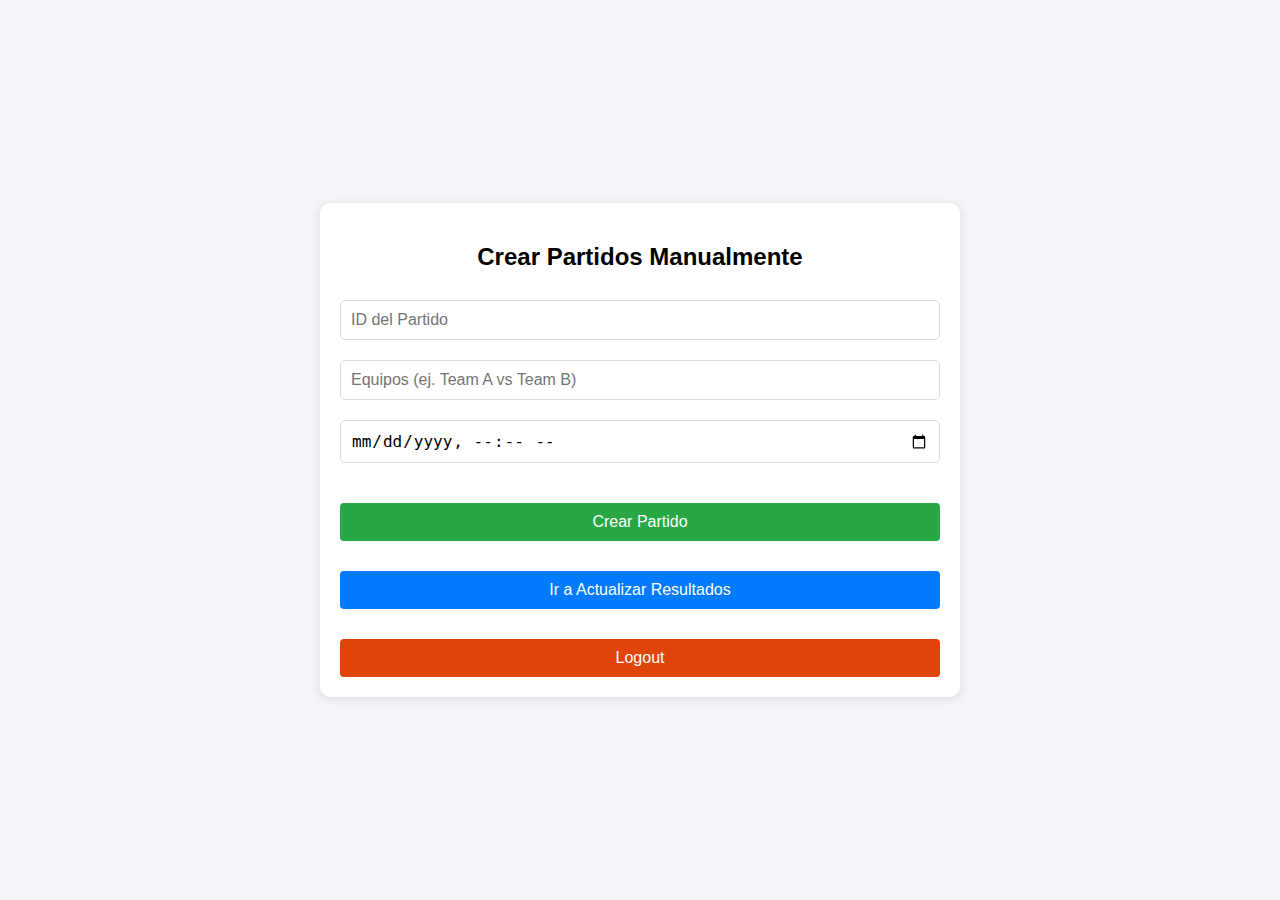
==== terraform/templates/html/admin.html @ ec5d1fa0 "Initial commit" ====
<!DOCTYPE html>
<html lang="en">
<head>
    <meta charset="UTF-8">
    <meta name="viewport" content="width=device-width, initial-scale=1.0">
    <title>Administrar Partidos</title>
    <link rel="stylesheet" href="../css/styles.css">
</head>
<body>
    <div class="admin-container">
        <h2>Crear Partidos Manualmente</h2>
        <input type="text" id="match_id" placeholder="ID del Partido" required>
        <input type="text" id="teams" placeholder="Equipos (ej. Team A vs Team B)" required>
        <input type="datetime-local" id="match_date" required>
        <button class="update-results-btn button-green" id="creat-match-button">Crear Partido</button>

        <!-- Botón para navegar a la página de actualización de resultados -->
        <button class="update-results-btn button-blue" onclick="window.location.href='results.html'">Ir a Actualizar Resultados</button>
        <button class="update-results-btn button-red" id="logout-button">Logout</button>
    </div>

    <script type="module" src="../js/admin.js"></script>
</body>
</html>
---- terraform/templates/css/styles.css ----
/* Estilos generales */
body {
    font-family: 'Arial', sans-serif;
    background-color: #f4f4f9;
    margin: 0;
    padding: 0;
    display: flex;
    justify-content: center;
    align-items: center;
    height: 100vh;
}

h1 {
    color: #333;
    font-size: 24px;
    margin-bottom: 20px;
    text-align: center;
}

/* Estilos del formulario */
form {
    background-color: #fff;
    padding: 20px;
    border-radius: 8px;
    box-shadow: 0 4px 8px rgba(0, 0, 0, 0.1);
    max-width: 400px;
    width: 100%;
}

label {
    display: block;
    font-weight: bold;
    margin-bottom: 8px;
    color: #555;
}

input, select {
    width: 100%;
    padding: 10px;
    margin-bottom: 20px;
    border: 1px solid #ccc;
    border-radius: 4px;
    font-size: 16px;
    box-sizing: border-box;
}

/* Botones */
.button-green {
    width: 100%;
    padding: 10px;
    background-color: #28a745;
    color: white;
    border: none;
    border-radius: 4px;
    cursor: pointer;
    font-size: 16px;
}

.button-green:hover {
    background-color: #218838;
}

.button-blue {
    width: 100%;
    padding: 10px;
    background-color: #007bff;
    color: white;
    border: none;
    border-radius: 4px;
    cursor: pointer;
    font-size: 16px;
}

.button-blue:hover {
    background-color: #0056b3;
}

.button-red {
    width: 100%;
    padding: 10px;
    background-color: #df4509;
    color: white;
    border: none;
    border-radius: 4px;
    cursor: pointer;
    font-size: 16px;
}

.button-red:hover {
    background-color: #df4509;
}

/* Estilo del área de respuesta */
#response {
    margin-top: 20px;
    padding: 10px;
    background-color: #f8f9fa;
    border-radius: 4px;
    border: 1px solid #ced4da;
    color: #495057;
    font-size: 14px;
}

/* Ajustes para pantallas pequeñas */
@media (max-width: 600px) {
    form {
        padding: 15px;
    }

    h1 {
        font-size: 20px;
    }

    input, select {
        font-size: 14px;
    }
}

/* Estilos específicos para la administración */
.admin-container {
    background: #fff;
    padding: 20px;
    border-radius: 10px;
    box-shadow: 0 2px 10px rgba(0, 0, 0, 0.1);
    max-width: 600px;
    width: 100%;
}

.admin-container h2 {
    text-align: center;
}

.admin-container input, .admin-container select {
    width: 100%;
    padding: 10px;
    margin: 10px 0;
    border: 1px solid #ddd;
    border-radius: 5px;
}

.admin-container .button-green {
    width: 100%;
    padding: 10px;
    background-color: #28a745;
}

.admin-container .button-green:hover {
    background-color: #218838;
}

.update-results-btn {
    margin-top: 30px;
}

/* Estilos específicos para apuestas */
.bet-container {
    background: #fff;
    padding: 20px;
    border-radius: 10px;
    box-shadow: 0 2px 10px rgba(0, 0, 0, 0.1);
    max-width: 600px;
    width: 100%;
}

.bet-container input, .bet-container select, .bet-container .button-blue {
    width: 100%;
    padding: 10px;
    margin: 10px 0;
    border: 1px solid #ddd;
    border-radius: 5px;
}

.login-container, .after-login-container {
    background: #fff;
    padding: 20px;
    border-radius: 10px;
    box-shadow: 0 2px 10px rgba(0, 0, 0, 0.1);
    max-width: 400px;
    width: 100%;
}
.login-container h2, .after-login-container h2 {
    text-align: center;
}
.login-container input {
    width: 100%;
    padding: 10px;
    margin: 10px 0;
    border: 1px solid #ddd;
    border-radius: 5px;
}
.login-container button, .after-login-container button {
    width: 100%;
    padding: 10px;
    background-color: #007bff;
    color: white;
    border: none;
    border-radius: 5px;
    cursor: pointer;
}
.login-container button:hover, .after-login-container button:hover {
    background-color: #0056b3;
}
.after-login-container button {
    margin: 10px 0;
}
.hidden {
    display: none;
}

.update-container {
    background: #fff;
    padding: 20px;
    border-radius: 10px;
    box-shadow: 0 2px 10px rgba(0, 0, 0, 0.1);
    max-width: 600px;
    width: 100%;
}

.update-container h2 {
    text-align: center;
}

.update-container input,
select {
    width: 100%;
    padding: 10px;
    margin: 10px 0;
    border: 1px solid #ddd;
    border-radius: 5px;
}

.update-container button {
    width: 100%;
    padding: 10px;
    background-color: #007bff;
    color: white;
    border: none;
    border-radius: 5px;
    cursor: pointer;
}

.update-container button:hover {
    background-color: #0056b3;
}

h2 {
    text-align: center;
    margin-top: 20px;
}

table {
    width: 80%;
    margin: 20px 0;
    border-collapse: collapse;
}

table,
th,
td {
    border: 1px solid #ddd;
}

th,
td {
    padding: 10px;
    text-align: center;
}

th {
    background-color: #007bff;
    color: white;
}

td {
    background-color: #f9f9f9;
}

.container {
    width: 80%;
    margin-top: 20px;
}
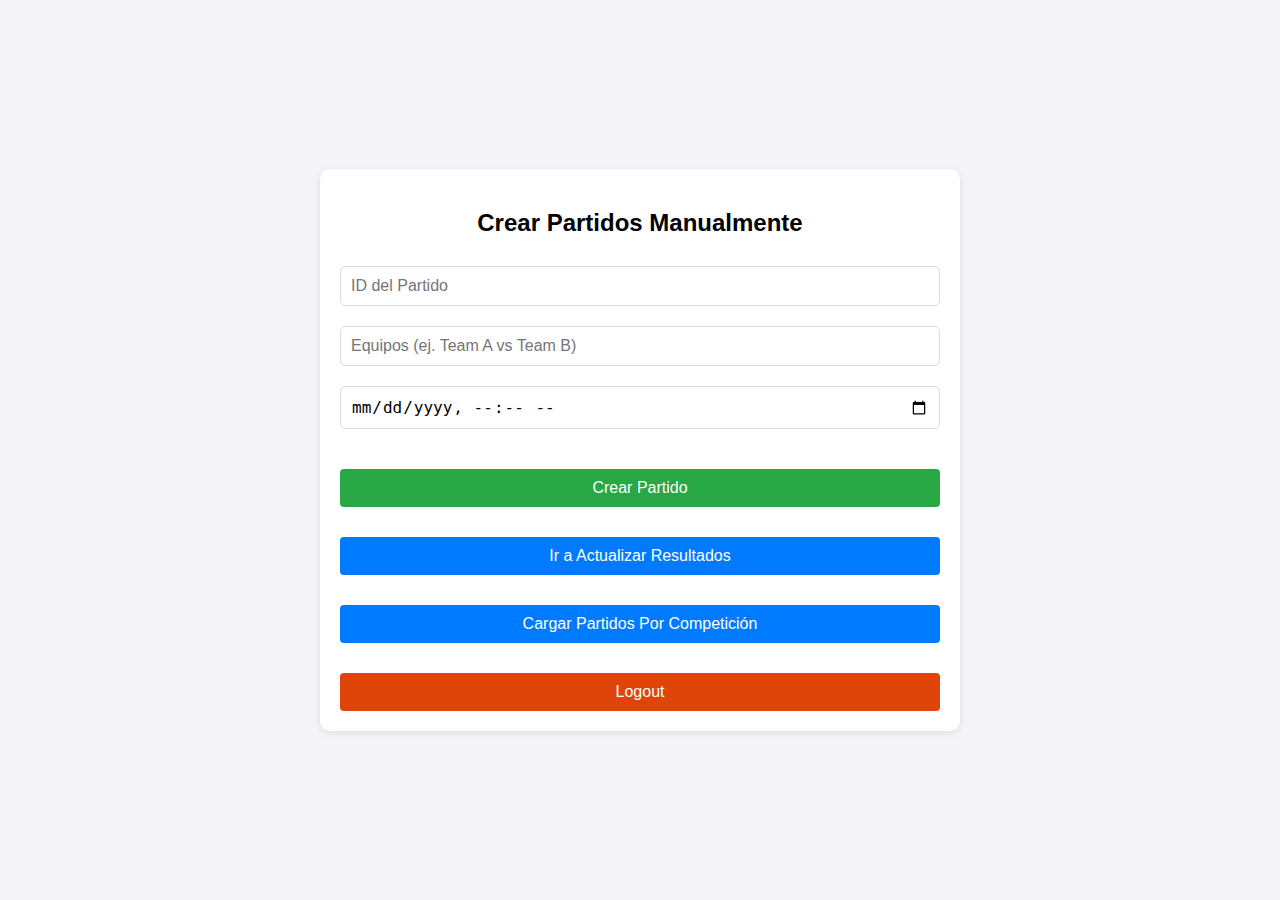
==== commit cb89f9cf: ":sparkles: Modify index in table score_user" ====
--- a/terraform/templates/html/admin.html
+++ b/terraform/templates/html/admin.html
@@ -16,6 +16,7 @@
 
         <!-- Botón para navegar a la página de actualización de resultados -->
         <button class="update-results-btn button-blue" onclick="window.location.href='results.html'">Ir a Actualizar Resultados</button>
+        <button class="update-results-btn button-blue" onclick="window.location.href='matches.html'">Cargar Partidos Por Competición</button>
         <button class="update-results-btn button-red" id="logout-button">Logout</button>
     </div>
 
